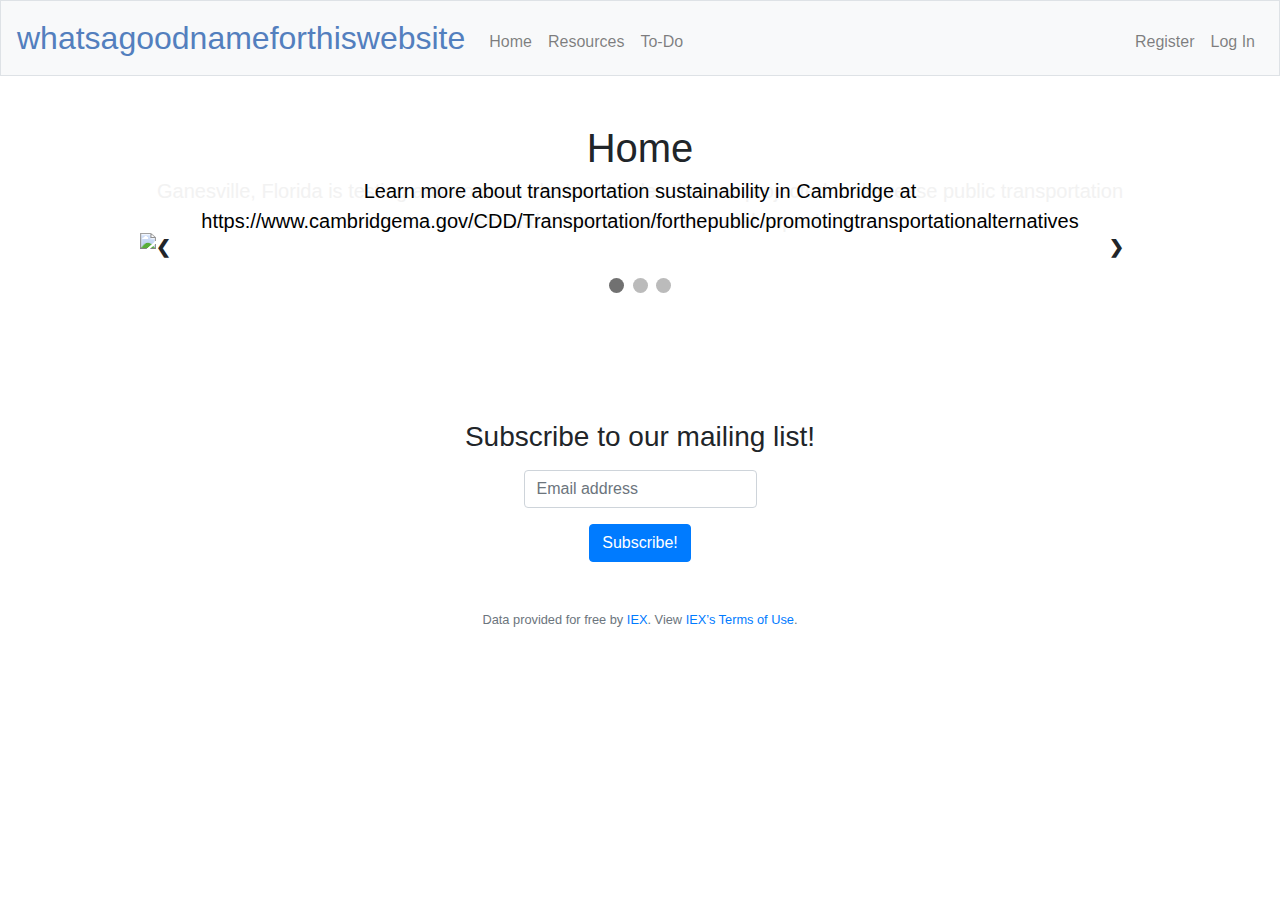
==== index.html @ 26905893 "Update index.html" ====
<!DOCTYPE html>

<html lang="en">

    <head>

        <!-- Required meta tags -->
        <meta charset="utf-8">
        <meta name="viewport" content="width=device-width, initial-scale=1, shrink-to-fit=no">

        <!-- documentation at http://getbootstrap.com/docs/4.1/, alternative themes at https://bootswatch.com/ -->
        <link href="https://maxcdn.bootstrapcdn.com/bootstrap/4.1.3/css/bootstrap.min.css" rel="stylesheet">

        <!-- https://favicon.io/emoji-favicons/money-mouth-face/ -->
        <link href="favicon.ico" rel="icon">

        <link href="styles.css" rel="stylesheet">

        <script src="https://code.jquery.com/jquery-3.3.1.min.js"></script>
        <script src="https://cdnjs.cloudflare.com/ajax/libs/popper.js/1.14.3/umd/popper.min.js"></script>
        <script src="https://maxcdn.bootstrapcdn.com/bootstrap/4.1.3/js/bootstrap.min.js"></script>

        <title>Get Active</title>
        
        <style>
        * {box-sizing: border-box}
        .mySlides {display: none}
        img {vertical-align: middle;}

        /* Slideshow container */
        .slideshow-container {
          max-width: 1000px;
          position: relative;
          margin: auto;
        }

        /* Next & previous buttons */
        .prev, .next {
          cursor: pointer;
          position: absolute;
          top: 50%;
          width: auto;
          padding: 16px;
          margin-top: -22px;
          color: white;
          font-weight: bold;
          font-size: 18px;
          transition: 0.6s ease;
          border-radius: 0 3px 3px 0;
          user-select: none;
        }

        /* Position the "next button" to the right */
        .next {
          right: 0;
          border-radius: 3px 0 0 3px;
        }

        /* On hover, add a black background color with a little bit see-through */
        .prev:hover, .next:hover {
          background-color: rgba(0,0,0,0.8);
        }

        /* Caption text */
        .caption {
          color: #f2f2f2;
          font-size: 20px;
          padding: 8px 12px;
          position: absolute;
          bottom: 8px;
          width: 100%;
          text-align: center;
        }
            
        /* Caption text */
        .words {
          color: black;
          font-size: 20px;
          padding: 8px 12px;
          position: absolute;
          bottom: 8px;
          width: 100%;
          text-align: center;
        }

        /* Number text (1/3 etc) */
        .numbertext {
          color: #f2f2f2;
          font-size: 12px;
          padding: 8px 12px;
          position: absolute;
          top: 0;
        }

        /* The dots/bullets/indicators */
        .dot {
          cursor: pointer;
          height: 15px;
          width: 15px;
          margin: 0 2px;
          background-color: #bbb;
          border-radius: 50%;
          display: inline-block;
          transition: background-color 0.6s ease;
        }

        .active, .dot:hover {
          background-color: #717171;
        }

        /* Fading animation */
        .fade {
          -webkit-animation-name: fade;
          -webkit-animation-duration: 1.5s;
          animation-name: fade;
          animation-duration: 1.5s;
        }

        @-webkit-keyframes fade {
          from {opacity: .4} 
          to {opacity: 1}
        }

        @keyframes fade {
          from {opacity: .4} 
          to {opacity: 1}
        }

        /* On smaller screens, decrease text size */
        @media only screen and (max-width: 300px) {
          .prev, .next,.text {font-size: 11px}
        }
        </style>

        </head>

    <body>

        <nav class="navbar navbar-expand-md navbar-light bg-light border">
            <a class="navbar-brand" href="index.html"><span class="blue">whatsagoodnameforthiswebsite</span></a>
            <button aria-controls="navbar" aria-expanded="false" aria-label="Toggle navigation" class="navbar-toggler" data-target="#navbar" data-toggle="collapse" type="button">
                <span class="navbar-toggler-icon"></span>
            </button>
            <div class="collapse navbar-collapse" id="navbar">
                    <ul class="navbar-nav mr-auto mt-2">
                        <li class="nav-item"><a class="nav-link" href="index.html">Home</a></li>
                        <li class="nav-item"><a class="nav-link" href="resources.html">Resources</a></li>
                        <li class="nav-item"><a class="nav-link" href="todo.html">To-Do</a></li>
                    </ul>

                    <ul class="navbar-nav ml-auto mt-2">
                        <li class="nav-item"><a class="nav-link" href="register.html">Register</a></li>
                        <li class="nav-item"><a class="nav-link" href="login.html">Log In</a></li>
                    </ul>
            </div>
        </nav>



        <main class="container p-5">
            <center><h1>Home</h1></center>
        </main>

        <div class="slideshow-container">

        <div class="mySlides">
          <img src="https://pbs.twimg.com/card_img/1083069472234192899/PNrJtkZ_?format=jpg&name=600x314" style="width:100%">
          <div class="caption">Ganesville, Florida is testing autonomous electric shuttles that are projected to decrease public transportation costs and minimize environmental impact.</div>
        </div>
            
        <div class="mySlides">
          <img src="biking_and_walking.jpg" style="width:100%">
        </div>
        <div class="words">Learn more about transportation sustainability in Cambridge at https://www.cambridgema.gov/CDD/Transportation/forthepublic/promotingtransportationalternatives</div>

        <div class="mySlides">
          <img src="biking.jpg" style="width:100%">
          <div class="words">Interested in bike advocacy? Join the CRLS Bike Advocacy Club!</div>
        </div>

        <a class="prev" onclick="plusSlides(-1)">&#10094;</a>
        <a class="next" onclick="plusSlides(1)">&#10095;</a>

        </div>
        <br>

        <div style="text-align:center">
          <span class="dot" onclick="currentSlide(1)"></span> 
          <span class="dot" onclick="currentSlide(2)"></span> 
          <span class="dot" onclick="currentSlide(3)"></span> 
        </div>
        
        <script>
            var slideIndex = 1;
            showSlides(slideIndex);

            function plusSlides(n) {
              showSlides(slideIndex += n);
            }

            function currentSlide(n) {
              showSlides(slideIndex = n);
            }

            function showSlides(n) {
              var i;
              var slides = document.getElementsByClassName("mySlides");
              var dots = document.getElementsByClassName("dot");
              if (n > slides.length) {slideIndex = 1}    
              if (n < 1) {slideIndex = slides.length}
              for (i = 0; i < slides.length; i++) {
                  slides[i].style.display = "none";  
              }
              for (i = 0; i < dots.length; i++) {
                  dots[i].className = dots[i].className.replace(" active", "");
              }
              slides[slideIndex-1].style.display = "block";  
              dots[slideIndex-1].className += " active";
            }
        </script>

        
        <br>
        <br>
        <br>
        
        <main class="container p-5">
            <div class="form-group">
                <h3>Subscribe to our mailing list!</h3>
            </div>
            <form>
                <div class="form-group">
                    <input class="form-control" name="symbol" placeholder="Email address" type="text">
                </div>
                <button class="btn btn-primary" type="submit">Subscribe!</button>
            </form>
        </main>
        <footer class="small text-center text-muted">
            Data provided for free by <a href="https://iextrading.com/developer">IEX</a>. View <a href="https://iextrading.com/api-exhibit-a/">IEX’s Terms of Use</a>.
        </footer>

    </body>

</html>
---- styles.css ----
nav .navbar-brand
{
    /* size for brand */
    font-size: xx-large;
}

/* colors for brand */
nav .navbar-brand .blue
{
    color: #537fbe;
}
nav .navbar-brand .red
{
    color: #ea433b;
}
nav .navbar-brand .yellow
{
    color: #f5b82e;
}
nav .navbar-brand .green
{
    color: #2e944b;
}

main .form-control
{
    /* center form controls */
    display: inline-block;

    /* override Bootstrap's 100% width for form controls */
    width: auto;
}

main
{
    /* scroll horizontally as needed */
    overflow-x: auto;

    /* center contents */
    text-align: center;
}

main img
{
    /* constrain images on small screens */
    max-width: 100%;
}

/* Split the screen in half */
.split {
  height: 100%;
  width: 50%;
  position: fixed;
  z-index: 1;
  top: 100px;
  overflow-x: hidden;
  padding-top: 20px;
}

/* Control the left side */
.left {
  left: 0;
  background-color: white;
}

/* Control the right side */
.right {
  right: 0;
  background-color: AliceBlue;
}

/* If you want the content centered horizontally and vertically */
.centered {
  position: absolute;
  top: 50%;
  left: 50%;
  transform: translate(-50%, -50%);
  text-align: center;
}

/* Style the image inside the centered container, if needed */
.centered img {
  width: 150px;
  border-radius: 50%;
}
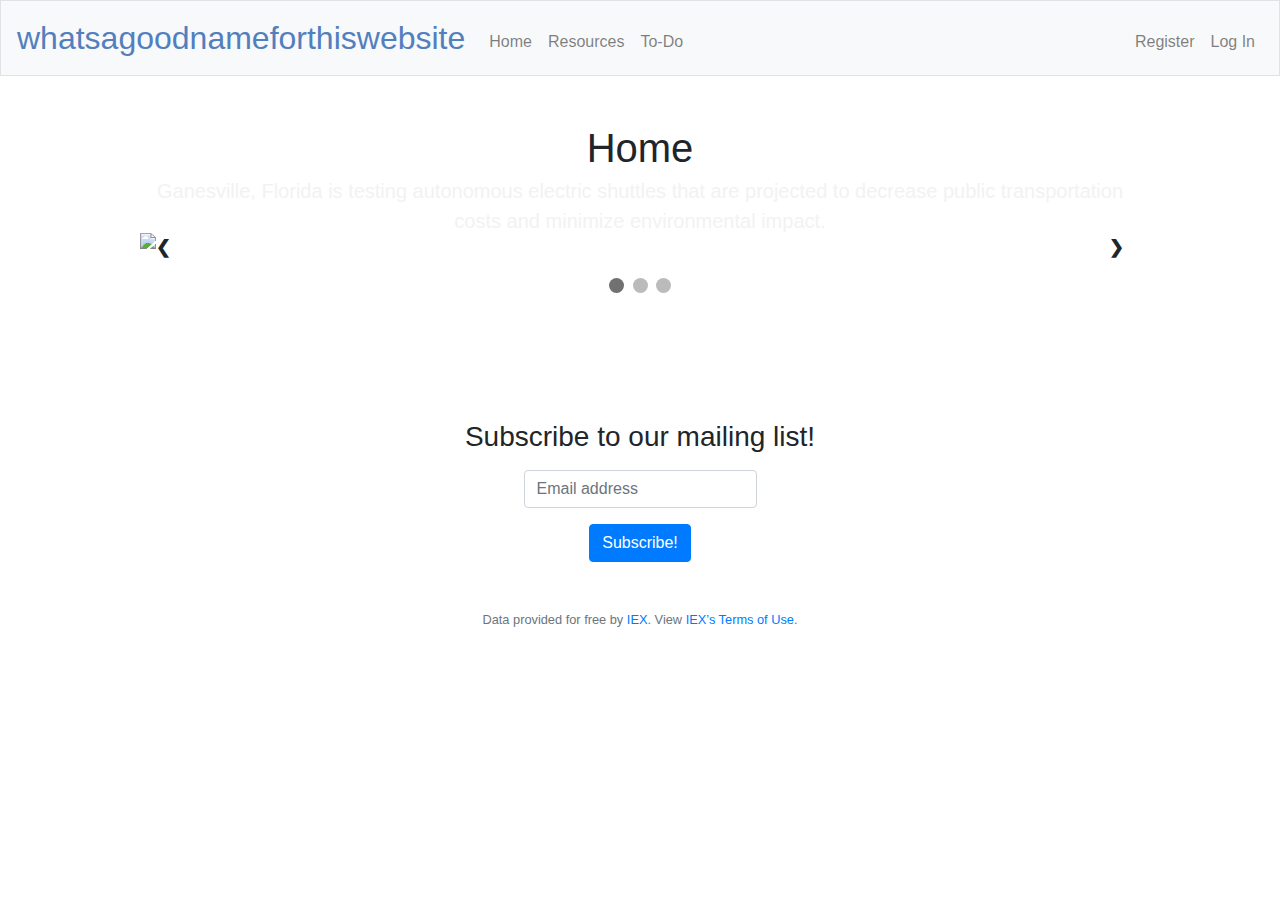
==== commit cf6ddfd9: "Update index.html" ====
--- a/index.html
+++ b/index.html
@@ -170,12 +170,13 @@
             
         <div class="mySlides">
           <img src="biking_and_walking.jpg" style="width:100%">
-        </div>
-        <div class="words">Learn more about transportation sustainability in Cambridge at https://www.cambridgema.gov/CDD/Transportation/forthepublic/promotingtransportationalternatives</div>
+          <div class="words">Learn more about transportation sustainability in Cambridge at https://www.cambridgema.gov/CDD/Transportation/forthepublic/promotingtransportationalternatives</div>
+        </div>
 
         <div class="mySlides">
           <img src="biking.jpg" style="width:100%">
-          <div class="words">Interested in bike advocacy? Join the CRLS Bike Advocacy Club!</div>
+          <figcaption>Interested in bike advocacy?</figcaption>
+          <!--<div class="words">Interested in bike advocacy? Join the CRLS Bike Advocacy Club!</div>-->
         </div>
 
         <a class="prev" onclick="plusSlides(-1)">&#10094;</a>
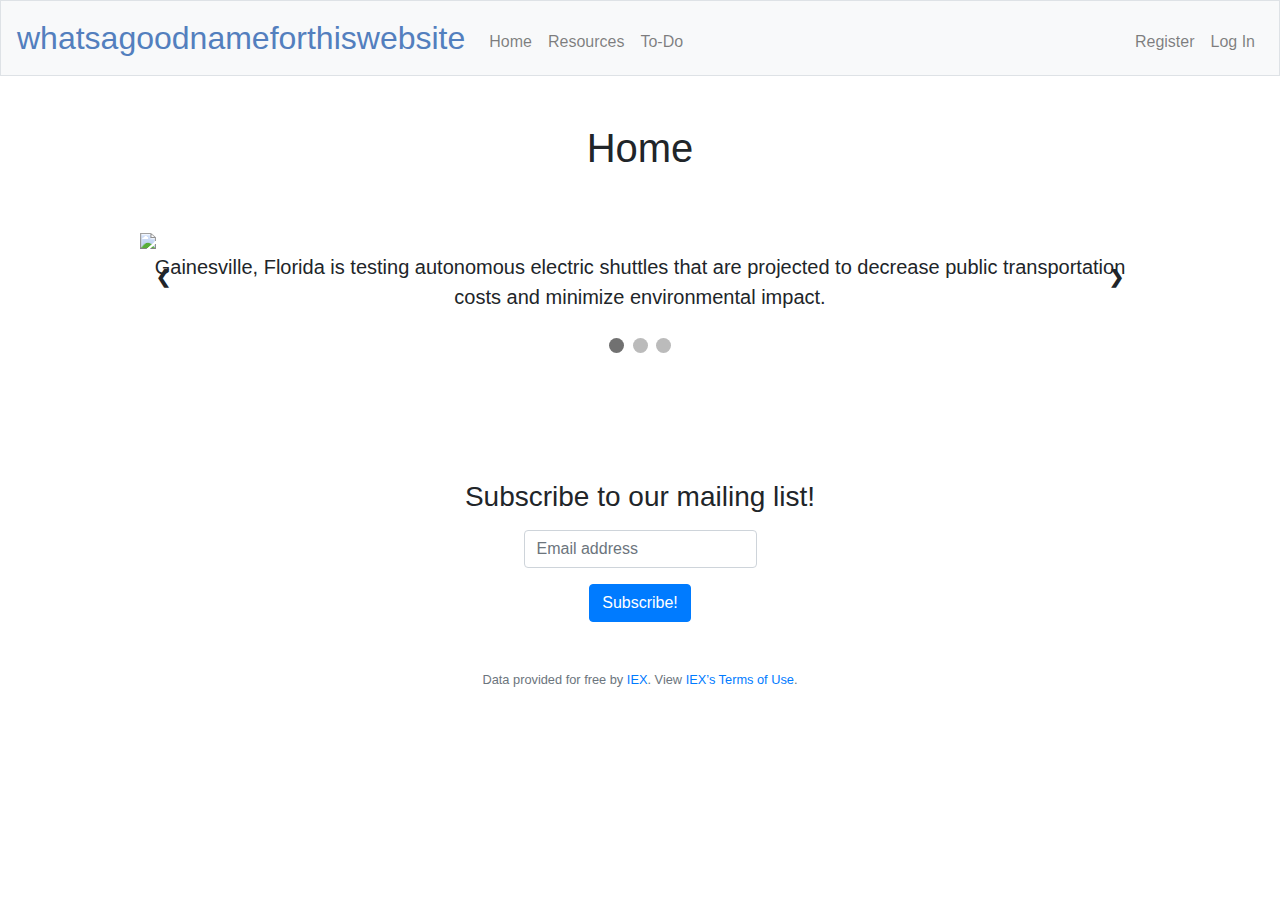
==== commit eaa46ded: "Update index.html" ====
--- a/index.html
+++ b/index.html
@@ -62,24 +62,8 @@
         }
 
         /* Caption text */
-        .caption {
-          color: #f2f2f2;
+        .words {
           font-size: 20px;
-          padding: 8px 12px;
-          position: absolute;
-          bottom: 8px;
-          width: 100%;
-          text-align: center;
-        }
-            
-        /* Caption text */
-        .words {
-          color: black;
-          font-size: 20px;
-          padding: 8px 12px;
-          position: absolute;
-          bottom: 8px;
-          width: 100%;
           text-align: center;
         }
 
@@ -165,17 +149,17 @@
 
         <div class="mySlides">
           <img src="https://pbs.twimg.com/card_img/1083069472234192899/PNrJtkZ_?format=jpg&name=600x314" style="width:100%">
-          <div class="caption">Ganesville, Florida is testing autonomous electric shuttles that are projected to decrease public transportation costs and minimize environmental impact.</div>
+          <figcaption class="words">Gainesville, Florida is testing autonomous electric shuttles that are projected to decrease public transportation costs and minimize environmental impact.</figcaption>
         </div>
             
         <div class="mySlides">
           <img src="biking_and_walking.jpg" style="width:100%">
-          <div class="words">Learn more about transportation sustainability in Cambridge at https://www.cambridgema.gov/CDD/Transportation/forthepublic/promotingtransportationalternatives</div>
+          <figcaption class="words">Learn more about transportation sustainability in Cambridge at https://www.cambridgema.gov/CDD/Transportation/forthepublic/promotingtransportationalternatives</figcaption>
         </div>
 
         <div class="mySlides">
           <img src="biking.jpg" style="width:100%">
-          <figcaption>Interested in bike advocacy?</figcaption>
+          <figcaption class="words">Interested in bike advocacy? Join the CRLS Bike Advocacy Club!</figcaption>
           <!--<div class="words">Interested in bike advocacy? Join the CRLS Bike Advocacy Club!</div>-->
         </div>
 
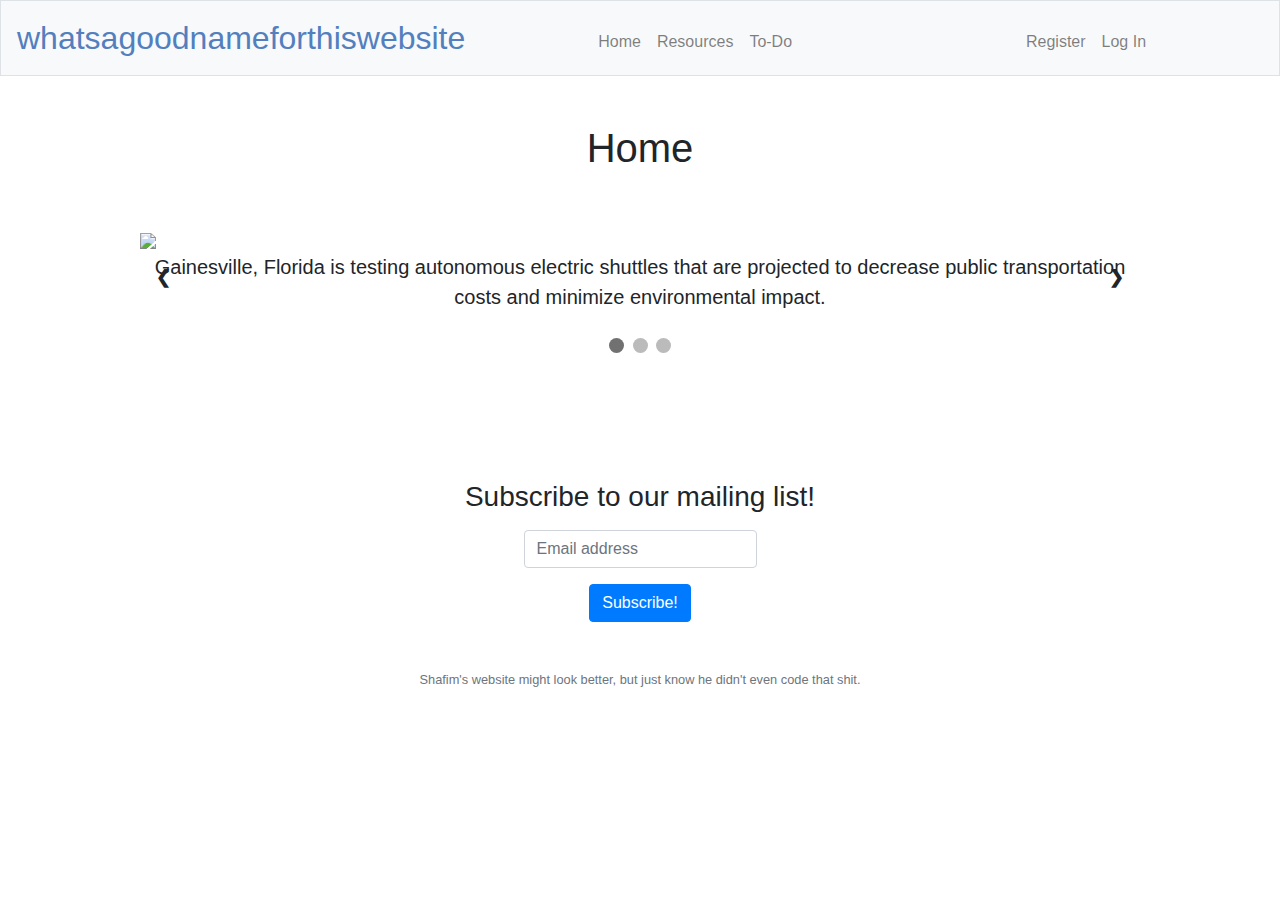
==== commit 1839388b: "Update index.html" ====
--- a/index.html
+++ b/index.html
@@ -221,7 +221,7 @@
             </form>
         </main>
         <footer class="small text-center text-muted">
-            Data provided for free by <a href="https://iextrading.com/developer">IEX</a>. View <a href="https://iextrading.com/api-exhibit-a/">IEX’s Terms of Use</a>.
+            Shafim's website might look better, but just know he didn't even code that shit.
         </footer>
 
     </body>
--- a/styles.css
+++ b/styles.css
@@ -52,7 +52,7 @@
   width: 50%;
   position: fixed;
   z-index: 1;
-  top: 100px;
+  top: 80px;
   overflow-x: hidden;
   padding-top: 20px;
 }
@@ -83,3 +83,5 @@
   width: 150px;
   border-radius: 50%;
 }
+
+ul { display:table; margin:0 auto;}
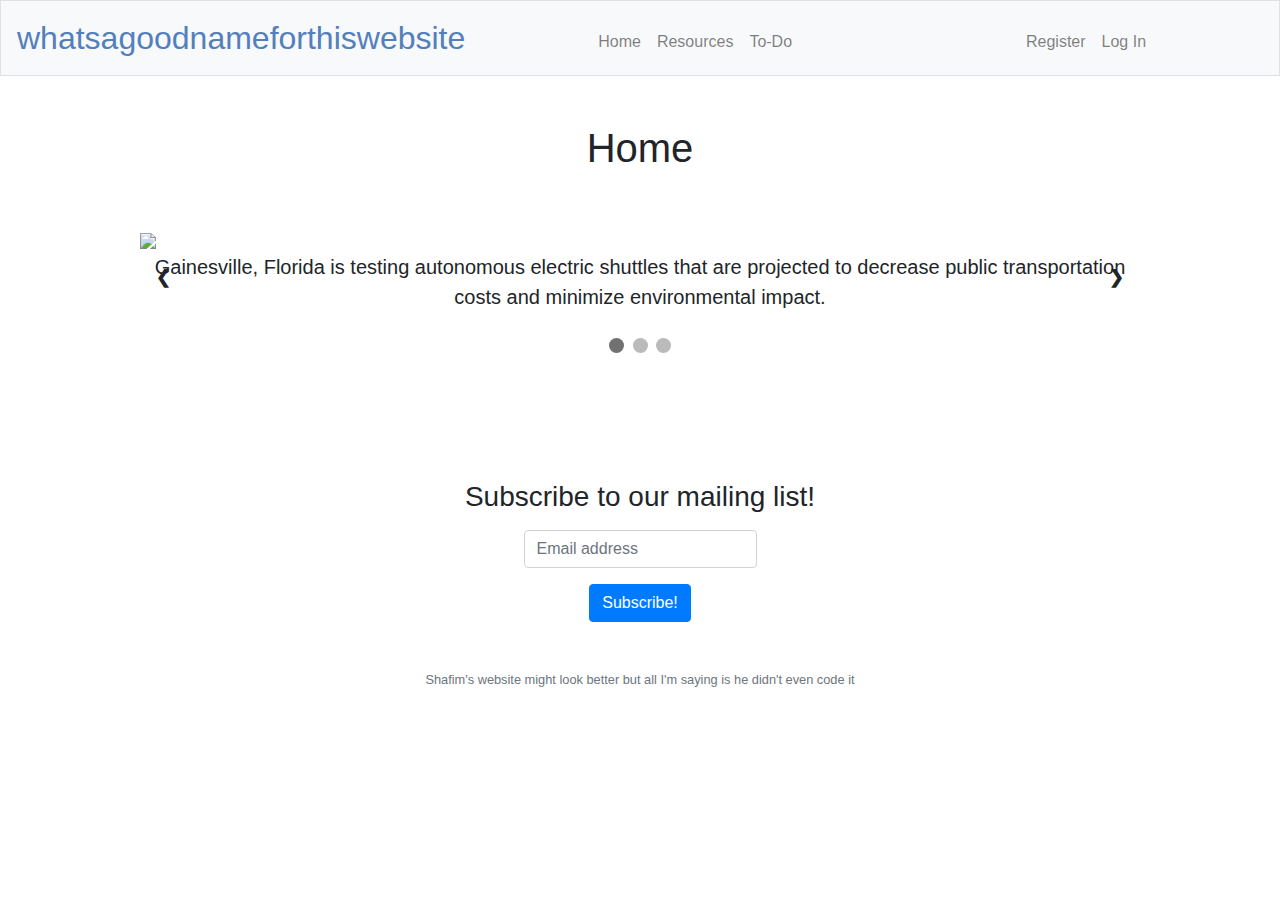
==== commit 3f33f361: "Update index.html" ====
--- a/index.html
+++ b/index.html
@@ -221,8 +221,10 @@
             </form>
         </main>
         <footer class="small text-center text-muted">
-            Shafim's website might look better, but just know he didn't even code that shit.
+            Shafim's website might look better but all I'm saying is he didn't even code it
         </footer>
+        
+        <br>
 
     </body>
 
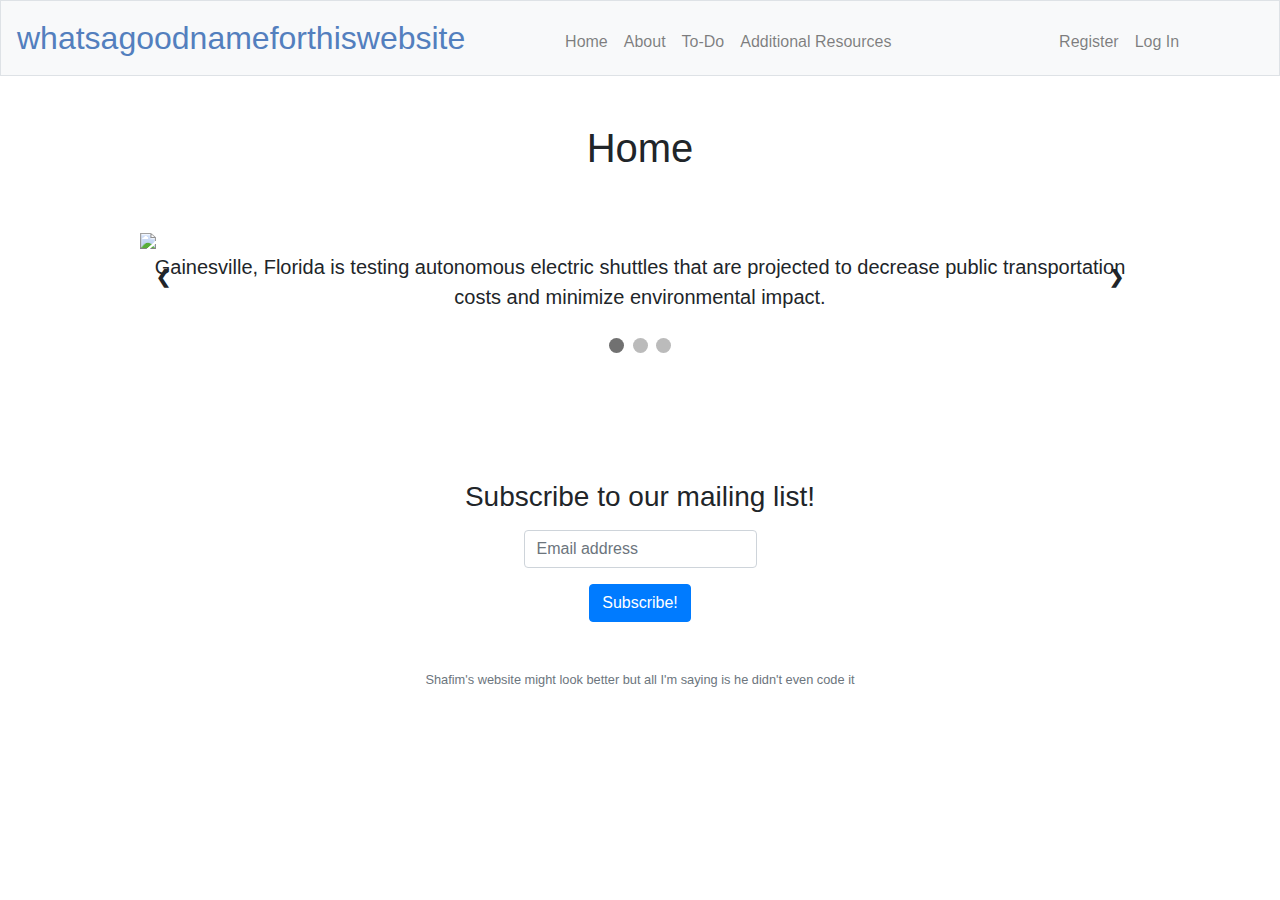
==== commit 900af889: "Update index.html" ====
--- a/index.html
+++ b/index.html
@@ -128,10 +128,10 @@
             <div class="collapse navbar-collapse" id="navbar">
                     <ul class="navbar-nav mr-auto mt-2">
                         <li class="nav-item"><a class="nav-link" href="index.html">Home</a></li>
-                        <li class="nav-item"><a class="nav-link" href="resources.html">Resources</a></li>
+                        <li class="nav-item"><a class="nav-link" href="about.html">About</a></li>
                         <li class="nav-item"><a class="nav-link" href="todo.html">To-Do</a></li>
+                        <li class="nav-item"><a class="nav-link" href="resources.html">Additional Resources</a></li>
                     </ul>
-
                     <ul class="navbar-nav ml-auto mt-2">
                         <li class="nav-item"><a class="nav-link" href="register.html">Register</a></li>
                         <li class="nav-item"><a class="nav-link" href="login.html">Log In</a></li>
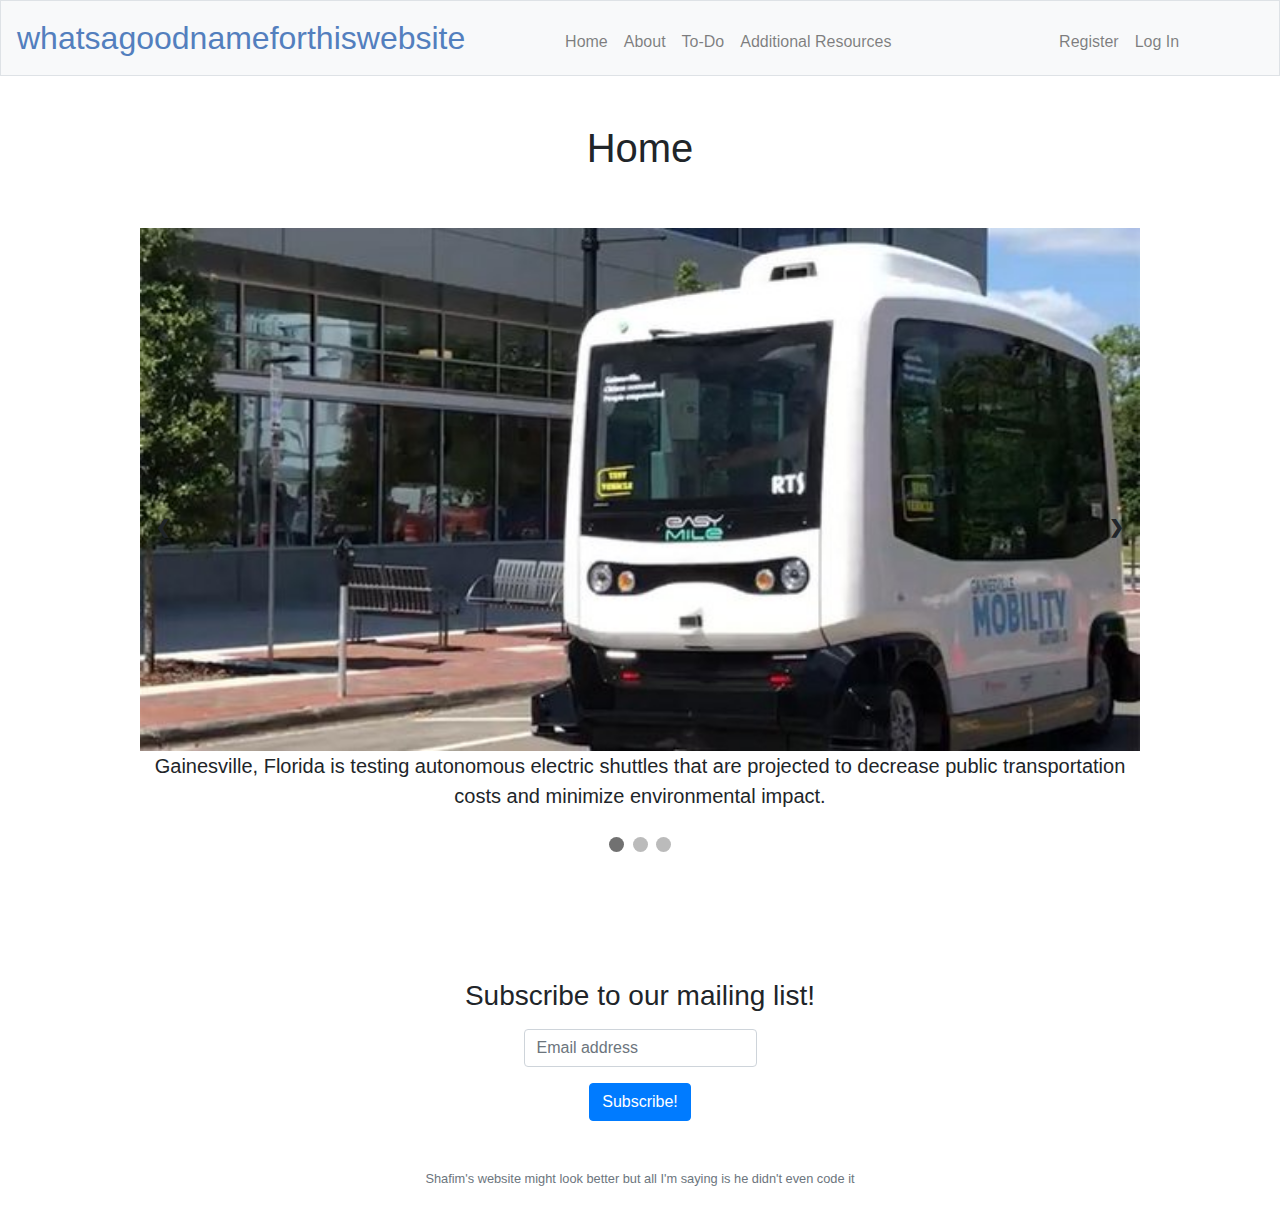
==== commit efbb5298: "Update index.html" ====
--- a/index.html
+++ b/index.html
@@ -148,13 +148,13 @@
         <div class="slideshow-container">
 
         <div class="mySlides">
-          <img src="https://pbs.twimg.com/card_img/1083069472234192899/PNrJtkZ_?format=jpg&name=600x314" style="width:100%">
+          <img src="img2.jpg" style="width:100%">
           <figcaption class="words">Gainesville, Florida is testing autonomous electric shuttles that are projected to decrease public transportation costs and minimize environmental impact.</figcaption>
         </div>
             
         <div class="mySlides">
           <img src="biking_and_walking.jpg" style="width:100%">
-          <figcaption class="words">Learn more about transportation sustainability in Cambridge at https://www.cambridgema.gov/CDD/Transportation/forthepublic/promotingtransportationalternatives</figcaption>
+          <figcaption class="words">Learn more about transportation sustainability in Cambridge at <a href="https://www.cambridgema.gov/CDD/Transportation/forthepublic/promotingtransportationalternatives">https://www.cambridgema.gov/CDD/Transportation/forthepublic/promotingtransportationalternatives</a></figcaption>
         </div>
 
         <div class="mySlides">
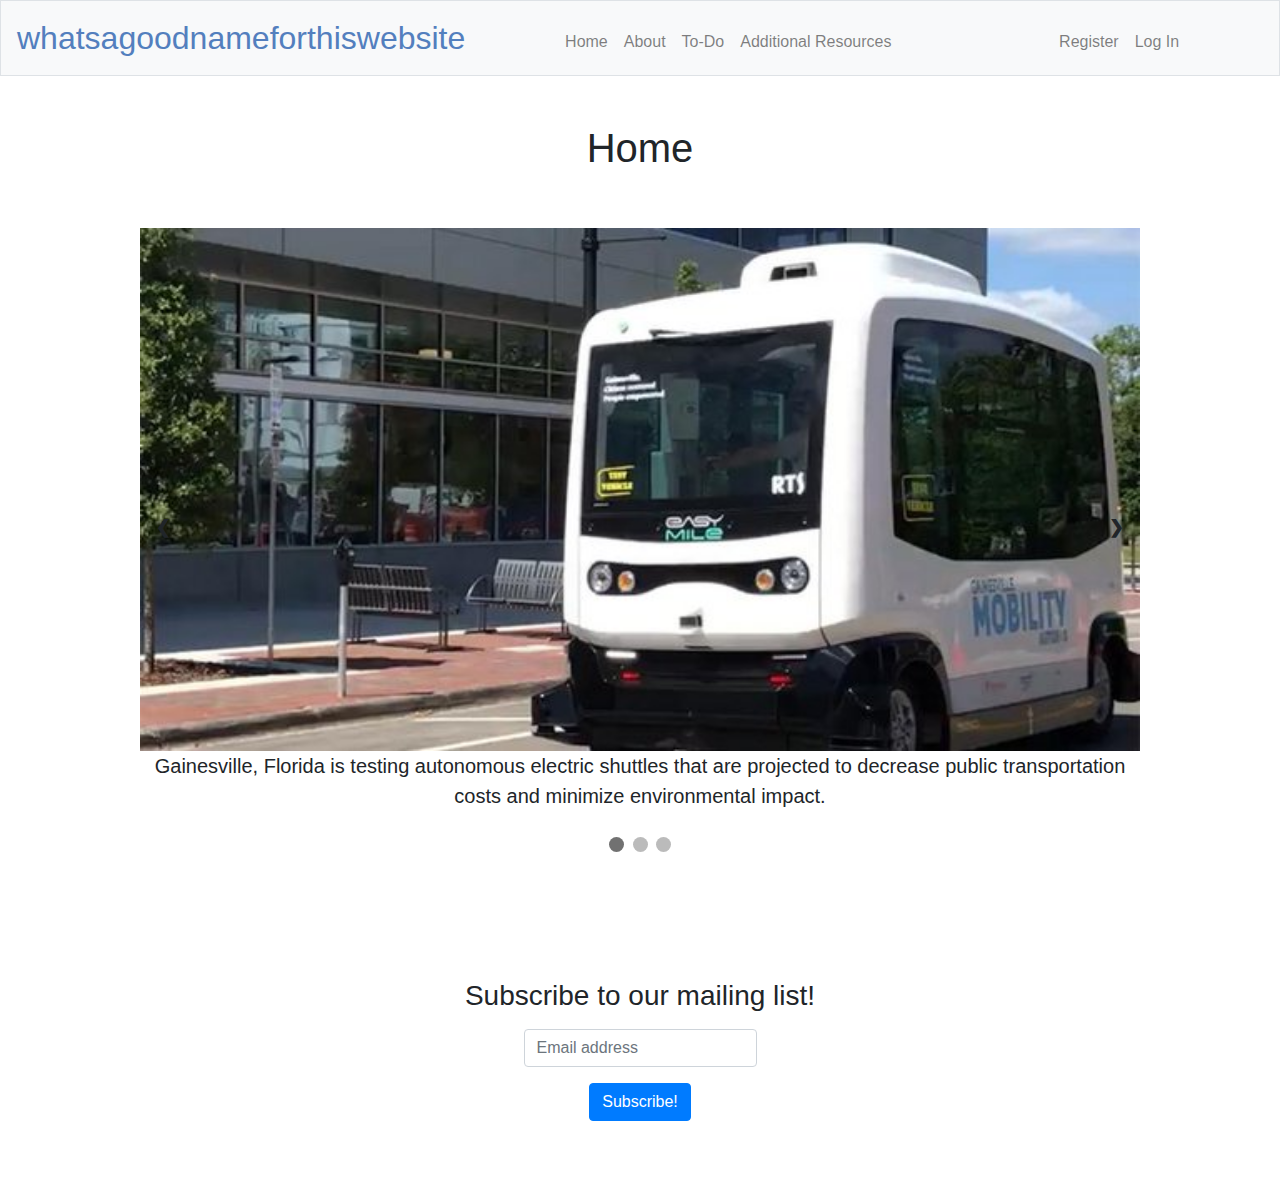
==== commit a7f35e61: "Update index.html" ====
--- a/index.html
+++ b/index.html
@@ -220,9 +220,6 @@
                 <button class="btn btn-primary" type="submit">Subscribe!</button>
             </form>
         </main>
-        <footer class="small text-center text-muted">
-            Shafim's website might look better but all I'm saying is he didn't even code it
-        </footer>
         
         <br>
 
--- a/styles.css
+++ b/styles.css
@@ -84,4 +84,4 @@
   border-radius: 50%;
 }
 
-ul { display:table; margin:0 auto;}
+ul, ol { display:table; margin:0 auto;}
